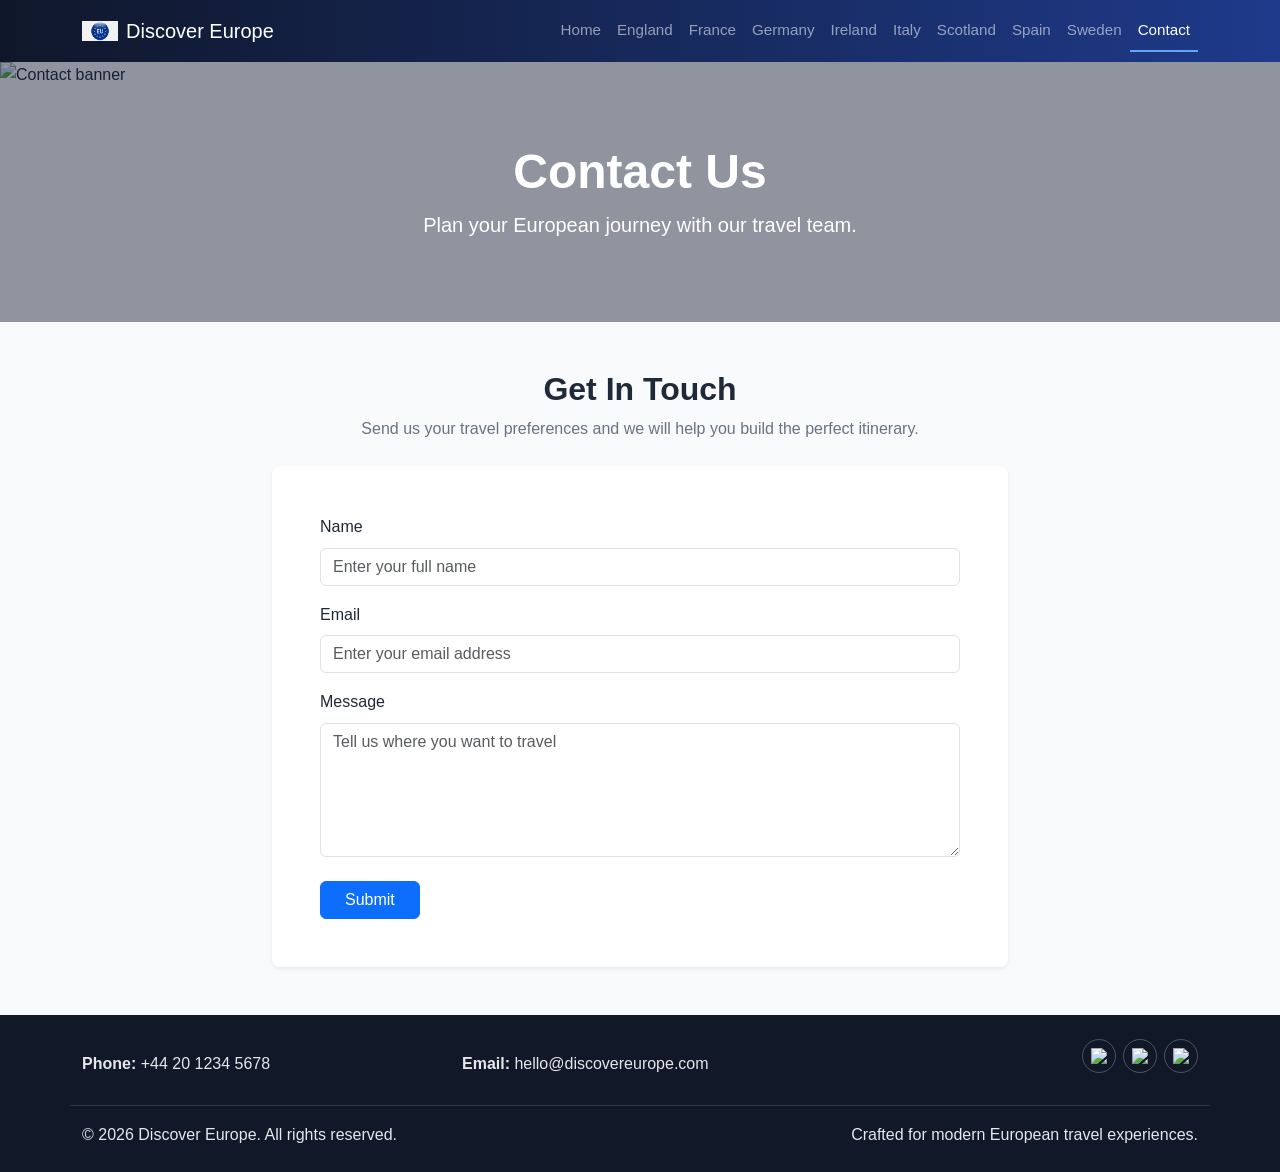
==== contact.html @ 99d62b43 "first commit" ====
<!DOCTYPE html>
<html lang="en">
<head>
  <meta charset="UTF-8">
  <meta name="viewport" content="width=device-width, initial-scale=1.0">
  <title>Discover Europe | Contact</title>
  <link href="https://cdn.jsdelivr.net/npm/bootstrap@5.3.3/dist/css/bootstrap.min.css" rel="stylesheet">
  <link rel="stylesheet" href="css/custom.css">
</head>
<body>
  <nav class="navbar navbar-expand-lg navbar-dark site-navbar sticky-top">
    <div class="container">
      <a class="navbar-brand d-flex align-items-center gap-2" href="index.html"><img src="images/logo.png" alt="Discover Europe logo" class="site-logo"><span>Discover Europe</span></a>
      <button class="navbar-toggler" type="button" data-bs-toggle="collapse" data-bs-target="#mainNavbar"><span class="navbar-toggler-icon"></span></button>
      <div class="collapse navbar-collapse" id="mainNavbar">
        <ul class="navbar-nav ms-auto mb-2 mb-lg-0">
          <li class="nav-item"><a class="nav-link" href="index.html">Home</a></li><li class="nav-item"><a class="nav-link" href="england.html">England</a></li><li class="nav-item"><a class="nav-link" href="france.html">France</a></li><li class="nav-item"><a class="nav-link" href="germany.html">Germany</a></li><li class="nav-item"><a class="nav-link" href="ireland.html">Ireland</a></li><li class="nav-item"><a class="nav-link" href="italy.html">Italy</a></li><li class="nav-item"><a class="nav-link" href="scotland.html">Scotland</a></li><li class="nav-item"><a class="nav-link" href="spain.html">Spain</a></li><li class="nav-item"><a class="nav-link" href="sweden.html">Sweden</a></li><li class="nav-item"><a class="nav-link active" aria-current="page" href="contact.html">Contact</a></li>
        </ul>
      </div>
    </div>
  </nav>
  <header class="hero-banner position-relative">
    <img src="images/banner-contact.jpg" class="img-fluid w-100 banner-image" alt="Contact banner">
    <div class="banner-overlay d-flex align-items-center justify-content-center text-center">
      <div class="container"><h1 class="display-5 fw-bold">Contact Us</h1><p class="lead mb-0">Plan your European journey with our travel team.</p></div>
    </div>
  </header>
  <main class="py-5">
    <section class="container">
      <div class="row justify-content-center">
        <div class="col-12 col-md-10 col-lg-8">
          <h2 class="section-title text-center">Get In Touch</h2>
          <p class="section-subtitle text-center">Send us your travel preferences and we will help you build the perfect itinerary.</p>
          <form class="contact-form p-4 p-md-5 rounded-3 shadow-sm" action="#" method="post" novalidate>
            <div class="mb-3">
              <label for="name" class="form-label">Name</label>
              <input type="text" class="form-control" id="name" name="name" placeholder="Enter your full name" required>
            </div>
            <div class="mb-3">
              <label for="email" class="form-label">Email</label>
              <input type="email" class="form-control" id="email" name="email" placeholder="Enter your email address" required>
            </div>
            <div class="mb-4">
              <label for="message" class="form-label">Message</label>
              <textarea class="form-control" id="message" name="message" rows="5" placeholder="Tell us where you want to travel" required></textarea>
            </div>
            <button type="submit" class="btn btn-primary px-4">Submit</button>
          </form>
        </div>
      </div>
    </section>
  </main>
  <footer class="site-footer py-4">
    <div class="container">
      <div class="row gy-3 align-items-center footer-top pb-3 mb-3"><div class="col-12 col-md-4"><strong>Phone:</strong> +44 20 1234 5678</div><div class="col-12 col-md-4"><strong>Email:</strong> hello@discovereurope.com</div><div class="col-12 col-md-4 text-md-end social-icons"><a href="#" aria-label="Facebook"><img src="icons/facebook.svg" alt="Facebook icon"></a><a href="#" aria-label="Instagram"><img src="icons/instagram.svg" alt="Instagram icon"></a><a href="#" aria-label="Twitter"><img src="icons/twitter.svg" alt="Twitter icon"></a></div></div>
      <div class="row gy-2 align-items-center footer-bottom"><div class="col-12 col-md-6">&copy; 2026 Discover Europe. All rights reserved.</div><div class="col-12 col-md-6 text-md-end">Crafted for modern European travel experiences.</div></div>
    </div>
  </footer>
  <script src="https://cdn.jsdelivr.net/npm/bootstrap@5.3.3/dist/js/bootstrap.bundle.min.js"></script>
</body>
</html>
---- css/custom.css ----
:root {
  --primary-color: #1e3a8a;
  --accent-color: #60a5fa;
  --text-color: #1f2937;
  --muted-color: #6b7280;
  --footer-bg: #111827;
}

body {
  font-family: "Segoe UI", Tahoma, Geneva, Verdana, sans-serif;
  color: var(--text-color);
  line-height: 1.6;
  background-color: #f8fafc;
}

.site-navbar {
  background: linear-gradient(90deg, #0f172a, var(--primary-color));
}

.site-logo {
  width: 36px;
  height: 36px;
  object-fit: contain;
}

.navbar .nav-link {
  font-weight: 500;
  font-size: 0.95rem;
  transition: color 0.25s ease;
}

.navbar .nav-link:hover {
  color: #bfdbfe;
}

.navbar .nav-link.active {
  color: #ffffff;
  border-bottom: 2px solid var(--accent-color);
}

.hero-banner {
  min-height: 260px;
}

.banner-image {
  min-height: 260px;
  max-height: 440px;
  object-fit: cover;
}

.banner-overlay {
  position: absolute;
  inset: 0;
  background: rgba(15, 23, 42, 0.45);
  color: #ffffff;
  padding: 1rem;
}

.section-title {
  font-weight: 700;
  margin-bottom: 0.5rem;
}

.section-subtitle {
  color: var(--muted-color);
  margin-bottom: 1.5rem;
}

.destination-card {
  border: 0;
  border-radius: 0.9rem;
  overflow: hidden;
  box-shadow: 0 8px 24px rgba(15, 23, 42, 0.08);
  transition: transform 0.3s ease, box-shadow 0.3s ease;
}

.destination-card img {
  height: 220px;
  object-fit: cover;
}

.destination-card:hover {
  transform: translateY(-6px);
  box-shadow: 0 14px 28px rgba(15, 23, 42, 0.14);
}

.contact-form {
  background-color: #ffffff;
}

.site-footer {
  background-color: var(--footer-bg);
  color: #e5e7eb;
}

.footer-top {
  border-bottom: 1px solid rgba(255, 255, 255, 0.12);
}

.site-footer a {
  color: #e5e7eb;
  text-decoration: none;
}

.social-icons a {
  display: inline-flex;
  align-items: center;
  justify-content: center;
  width: 34px;
  height: 34px;
  margin-left: 0.45rem;
  border: 1px solid rgba(255, 255, 255, 0.25);
  border-radius: 50%;
  transition: all 0.25s ease;
}

.social-icons a:hover {
  background-color: var(--accent-color);
  border-color: var(--accent-color);
}

.social-icons img {
  width: 16px;
  height: 16px;
}

@media (max-width: 991.98px) {
  .navbar .nav-link.active {
    border-bottom: 0;
  }
}

@media (max-width: 767.98px) {
  .banner-image {
    min-height: 220px;
  }

  .banner-overlay h1 {
    font-size: 1.85rem;
  }

  .social-icons a {
    margin-left: 0;
    margin-right: 0.45rem;
  }
}
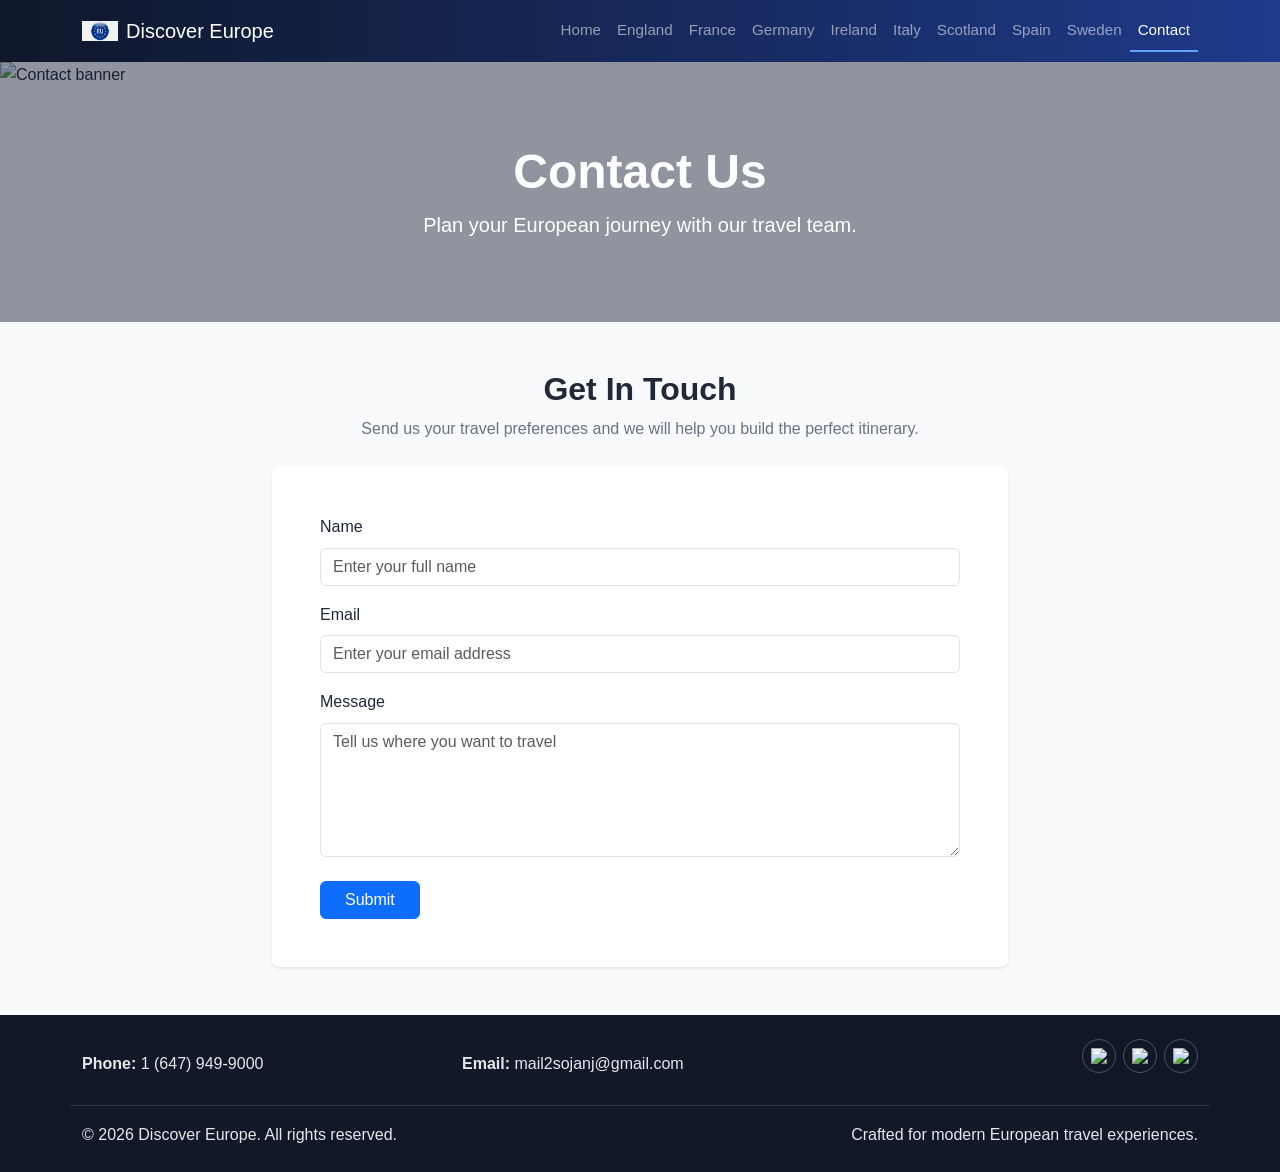
==== commit 2f9ee383: "email and phone" ====
--- a/contact.html
+++ b/contact.html
@@ -52,7 +52,7 @@
   </main>
   <footer class="site-footer py-4">
     <div class="container">
-      <div class="row gy-3 align-items-center footer-top pb-3 mb-3"><div class="col-12 col-md-4"><strong>Phone:</strong> +44 20 1234 5678</div><div class="col-12 col-md-4"><strong>Email:</strong> hello@discovereurope.com</div><div class="col-12 col-md-4 text-md-end social-icons"><a href="#" aria-label="Facebook"><img src="icons/facebook.svg" alt="Facebook icon"></a><a href="#" aria-label="Instagram"><img src="icons/instagram.svg" alt="Instagram icon"></a><a href="#" aria-label="Twitter"><img src="icons/twitter.svg" alt="Twitter icon"></a></div></div>
+      <div class="row gy-3 align-items-center footer-top pb-3 mb-3"><div class="col-12 col-md-4"><strong>Phone:</strong> 1 (647) 949-9000</div><div class="col-12 col-md-4"><strong>Email:</strong> mail2sojanj@gmail.com</div><div class="col-12 col-md-4 text-md-end social-icons"><a href="#" aria-label="Facebook"><img src="icons/facebook.svg" alt="Facebook icon"></a><a href="#" aria-label="Instagram"><img src="icons/instagram.svg" alt="Instagram icon"></a><a href="#" aria-label="Twitter"><img src="icons/twitter.svg" alt="Twitter icon"></a></div></div>
       <div class="row gy-2 align-items-center footer-bottom"><div class="col-12 col-md-6">&copy; 2026 Discover Europe. All rights reserved.</div><div class="col-12 col-md-6 text-md-end">Crafted for modern European travel experiences.</div></div>
     </div>
   </footer>
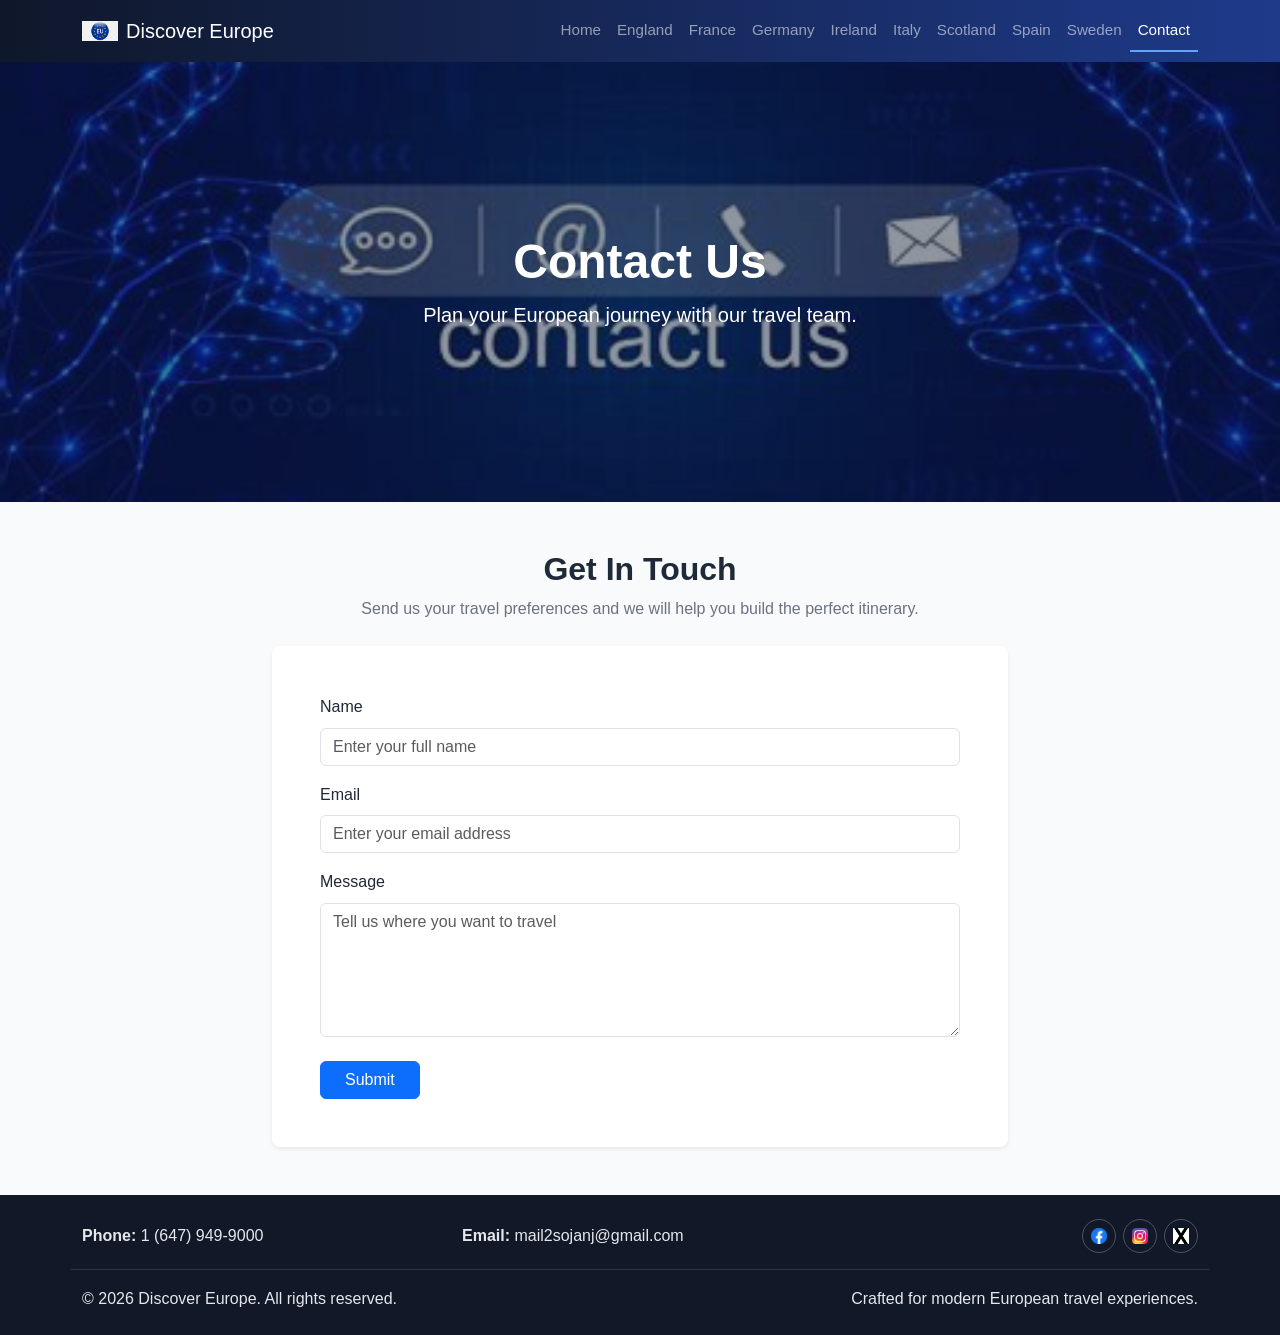
==== commit 2b748030: "conntact page" ====
--- a/contact.html
+++ b/contact.html
@@ -10,7 +10,7 @@
 <body>
   <nav class="navbar navbar-expand-lg navbar-dark site-navbar sticky-top">
     <div class="container">
-      <a class="navbar-brand d-flex align-items-center gap-2" href="index.html"><img src="images/logo.png" alt="Discover Europe logo" class="site-logo"><span>Discover Europe</span></a>
+      <a class="navbar-brand d-flex align-items-center gap-2" href="index.html"><img src="./images/logo.png" alt="Discover Europe logo" class="site-logo"><span>Discover Europe</span></a>
       <button class="navbar-toggler" type="button" data-bs-toggle="collapse" data-bs-target="#mainNavbar"><span class="navbar-toggler-icon"></span></button>
       <div class="collapse navbar-collapse" id="mainNavbar">
         <ul class="navbar-nav ms-auto mb-2 mb-lg-0">
@@ -20,7 +20,7 @@
     </div>
   </nav>
   <header class="hero-banner position-relative">
-    <img src="images/banner-contact.jpg" class="img-fluid w-100 banner-image" alt="Contact banner">
+    <img src="./images/banner-contact.jpg" class="img-fluid w-100 banner-image" alt="Contact banner">
     <div class="banner-overlay d-flex align-items-center justify-content-center text-center">
       <div class="container"><h1 class="display-5 fw-bold">Contact Us</h1><p class="lead mb-0">Plan your European journey with our travel team.</p></div>
     </div>
@@ -52,7 +52,7 @@
   </main>
   <footer class="site-footer py-4">
     <div class="container">
-      <div class="row gy-3 align-items-center footer-top pb-3 mb-3"><div class="col-12 col-md-4"><strong>Phone:</strong> 1 (647) 949-9000</div><div class="col-12 col-md-4"><strong>Email:</strong> mail2sojanj@gmail.com</div><div class="col-12 col-md-4 text-md-end social-icons"><a href="#" aria-label="Facebook"><img src="icons/facebook.svg" alt="Facebook icon"></a><a href="#" aria-label="Instagram"><img src="icons/instagram.svg" alt="Instagram icon"></a><a href="#" aria-label="Twitter"><img src="icons/twitter.svg" alt="Twitter icon"></a></div></div>
+      <div class="row gy-3 align-items-center footer-top pb-3 mb-3"><div class="col-12 col-md-4"><strong>Phone:</strong> 1 (647) 949-9000</div><div class="col-12 col-md-4"><strong>Email:</strong> mail2sojanj@gmail.com</div><div class="col-12 col-md-4 text-md-end social-icons"><a href="#" aria-label="Facebook"><img src="./icons/facebook.png" alt="Facebook icon"></a><a href="#" aria-label="Instagram"><img src="./icons/instagram.png" alt="Instagram icon"></a><a href="#" aria-label="Twitter"><img src="./icons/twitter.jpg" alt="Twitter icon"></a></div></div>
       <div class="row gy-2 align-items-center footer-bottom"><div class="col-12 col-md-6">&copy; 2026 Discover Europe. All rights reserved.</div><div class="col-12 col-md-6 text-md-end">Crafted for modern European travel experiences.</div></div>
     </div>
   </footer>
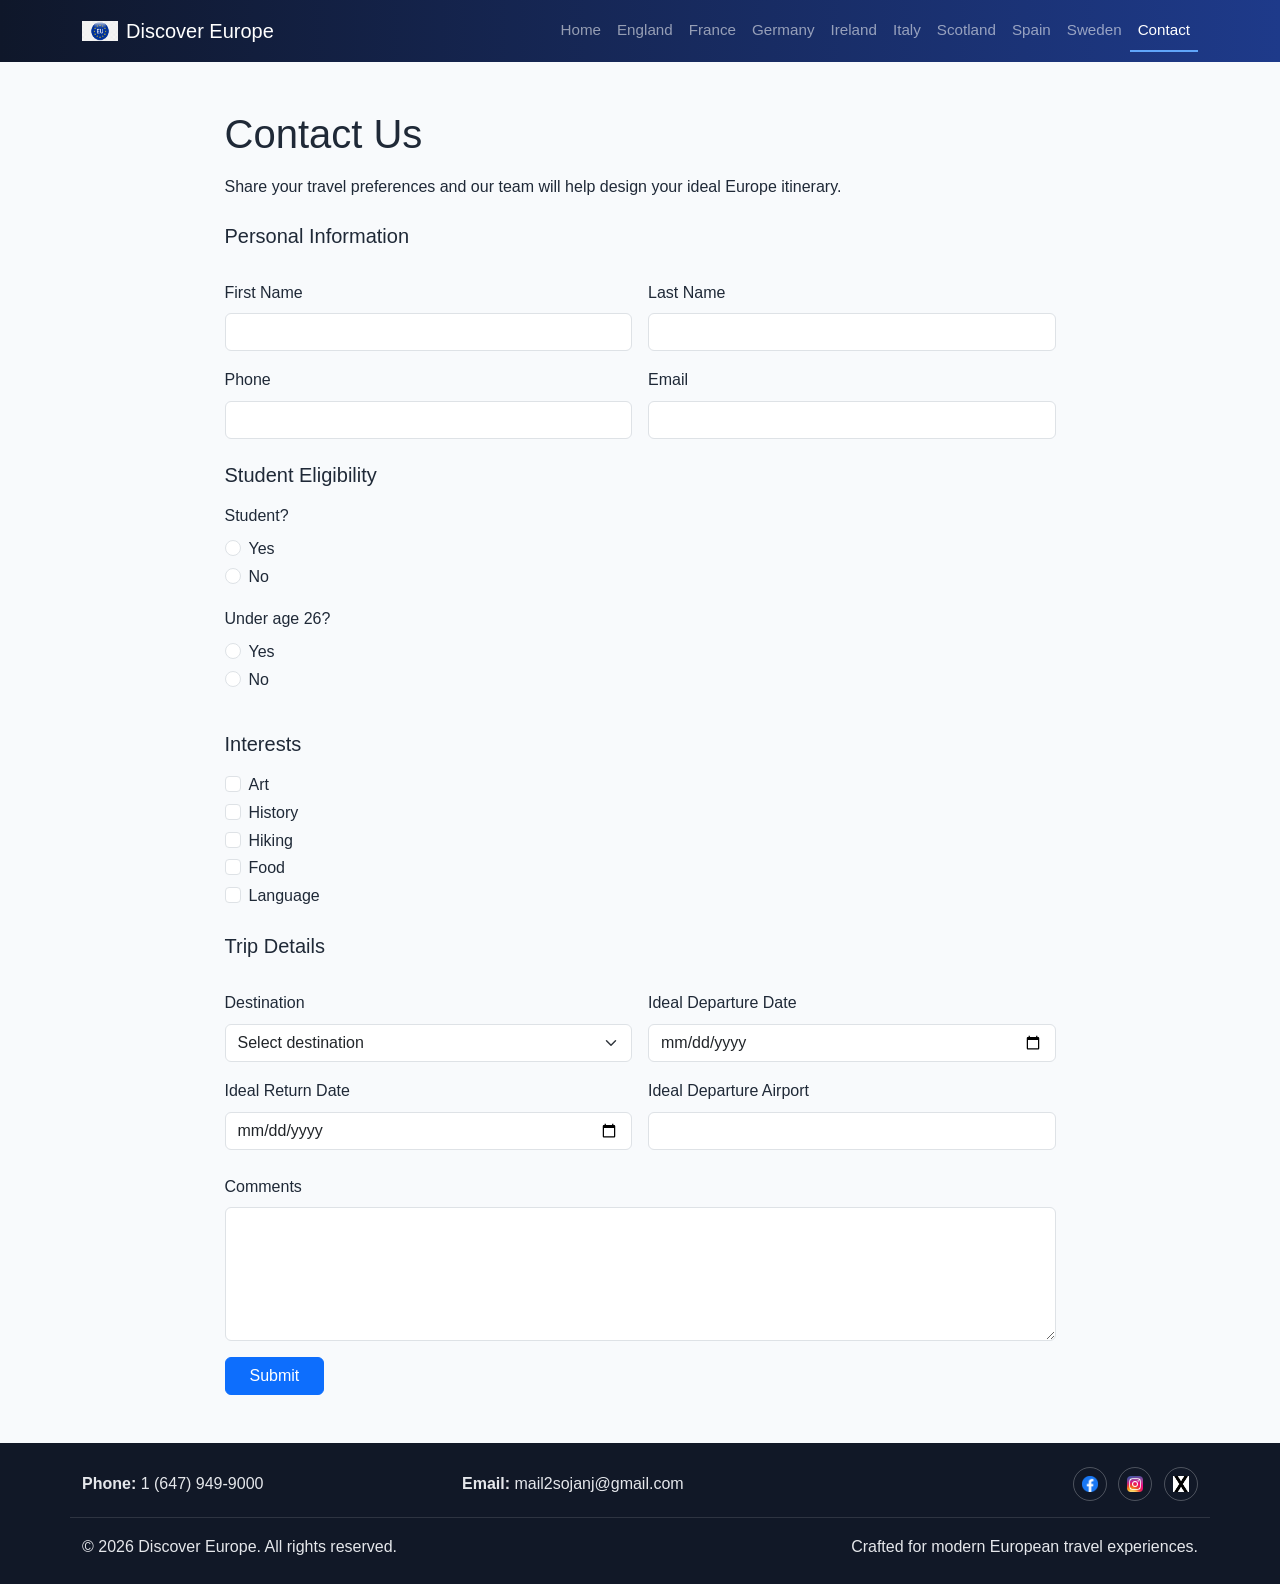
==== commit c6202e10: "contact form integration" ====
--- a/contact.html
+++ b/contact.html
@@ -6,56 +6,224 @@
   <title>Discover Europe | Contact</title>
   <link href="https://cdn.jsdelivr.net/npm/bootstrap@5.3.3/dist/css/bootstrap.min.css" rel="stylesheet">
   <link rel="stylesheet" href="css/custom.css">
+  <style>
+    :focus {
+      outline: 3px solid orange;
+      outline-offset: 2px;
+    }
+  </style>
 </head>
 <body>
   <nav class="navbar navbar-expand-lg navbar-dark site-navbar sticky-top">
     <div class="container">
-      <a class="navbar-brand d-flex align-items-center gap-2" href="index.html"><img src="./images/logo.png" alt="Discover Europe logo" class="site-logo"><span>Discover Europe</span></a>
-      <button class="navbar-toggler" type="button" data-bs-toggle="collapse" data-bs-target="#mainNavbar"><span class="navbar-toggler-icon"></span></button>
+      <a class="navbar-brand d-flex align-items-center gap-2" href="index.html">
+        <img src="./images/logo.png" alt="Discover Europe logo" class="site-logo">
+        <span>Discover Europe</span>
+      </a>
+      <button class="navbar-toggler" type="button" data-bs-toggle="collapse" data-bs-target="#mainNavbar" aria-controls="mainNavbar" aria-expanded="false" aria-label="Toggle navigation">
+        <span class="navbar-toggler-icon"></span>
+      </button>
       <div class="collapse navbar-collapse" id="mainNavbar">
         <ul class="navbar-nav ms-auto mb-2 mb-lg-0">
-          <li class="nav-item"><a class="nav-link" href="index.html">Home</a></li><li class="nav-item"><a class="nav-link" href="england.html">England</a></li><li class="nav-item"><a class="nav-link" href="france.html">France</a></li><li class="nav-item"><a class="nav-link" href="germany.html">Germany</a></li><li class="nav-item"><a class="nav-link" href="ireland.html">Ireland</a></li><li class="nav-item"><a class="nav-link" href="italy.html">Italy</a></li><li class="nav-item"><a class="nav-link" href="scotland.html">Scotland</a></li><li class="nav-item"><a class="nav-link" href="spain.html">Spain</a></li><li class="nav-item"><a class="nav-link" href="sweden.html">Sweden</a></li><li class="nav-item"><a class="nav-link active" aria-current="page" href="contact.html">Contact</a></li>
+          <li class="nav-item"><a class="nav-link" href="index.html">Home</a></li>
+          <li class="nav-item"><a class="nav-link" href="england.html">England</a></li>
+          <li class="nav-item"><a class="nav-link" href="france.html">France</a></li>
+          <li class="nav-item"><a class="nav-link" href="germany.html">Germany</a></li>
+          <li class="nav-item"><a class="nav-link" href="ireland.html">Ireland</a></li>
+          <li class="nav-item"><a class="nav-link" href="italy.html">Italy</a></li>
+          <li class="nav-item"><a class="nav-link" href="scotland.html">Scotland</a></li>
+          <li class="nav-item"><a class="nav-link" href="spain.html">Spain</a></li>
+          <li class="nav-item"><a class="nav-link" href="sweden.html">Sweden</a></li>
+          <li class="nav-item"><a class="nav-link active" aria-current="page" href="contact.html">Contact</a></li>
         </ul>
       </div>
     </div>
   </nav>
-  <header class="hero-banner position-relative">
-    <img src="./images/banner-contact.jpg" class="img-fluid w-100 banner-image" alt="Contact banner">
-    <div class="banner-overlay d-flex align-items-center justify-content-center text-center">
-      <div class="container"><h1 class="display-5 fw-bold">Contact Us</h1><p class="lead mb-0">Plan your European journey with our travel team.</p></div>
-    </div>
-  </header>
+
   <main class="py-5">
-    <section class="container">
+    <div class="container">
       <div class="row justify-content-center">
-        <div class="col-12 col-md-10 col-lg-8">
-          <h2 class="section-title text-center">Get In Touch</h2>
-          <p class="section-subtitle text-center">Send us your travel preferences and we will help you build the perfect itinerary.</p>
-          <form class="contact-form p-4 p-md-5 rounded-3 shadow-sm" action="#" method="post" novalidate>
+        <div class="col-12 col-lg-10 col-xl-9">
+          <h1 class="mb-3">Contact Us</h1>
+          <p class="mb-4">Share your travel preferences and our team will help design your ideal Europe itinerary.</p>
+
+          <form action="https://formspree.io/f/xkoyboga" method="POST" class="needs-validation" novalidate>
+            <fieldset class="mb-4">
+              <legend class="h5 mb-3">Personal Information</legend>
+              <div class="row g-3">
+                <div class="col-12 col-md-6">
+                  <label for="first_name" class="form-label">First Name</label>
+                  <input type="text" class="form-control" id="first_name" name="first_name" required>
+                  <div class="valid-feedback">Looks good.</div>
+                  <div class="invalid-feedback">Please enter your first name.</div>
+                </div>
+                <div class="col-12 col-md-6">
+                  <label for="last_name" class="form-label">Last Name</label>
+                  <input type="text" class="form-control" id="last_name" name="last_name" required>
+                  <div class="valid-feedback">Looks good.</div>
+                  <div class="invalid-feedback">Please enter your last name.</div>
+                </div>
+                <div class="col-12 col-md-6">
+                  <label for="phone" class="form-label">Phone</label>
+                  <input type="tel" class="form-control" id="phone" name="phone" autocomplete="tel">
+                  <div class="valid-feedback">Looks good.</div>
+                  <div class="invalid-feedback">Please enter a valid phone number.</div>
+                </div>
+                <div class="col-12 col-md-6">
+                  <label for="email" class="form-label">Email</label>
+                  <input type="email" class="form-control" id="email" name="email" autocomplete="email" required>
+                  <div class="valid-feedback">Looks good.</div>
+                  <div class="invalid-feedback">Please enter a valid email address.</div>
+                </div>
+              </div>
+            </fieldset>
+
+            <fieldset class="mb-4">
+              <legend class="h5 mb-3">Student Eligibility</legend>
+              <div class="mb-3">
+                <p class="form-label mb-2" id="student_yn_label">Student?</p>
+                <div class="form-check">
+                  <input class="form-check-input" type="radio" name="student_yn" id="student_yn_yes" value="Yes" aria-labelledby="student_yn_label">
+                  <label class="form-check-label" for="student_yn_yes">Yes</label>
+                </div>
+                <div class="form-check">
+                  <input class="form-check-input" type="radio" name="student_yn" id="student_yn_no" value="No" aria-labelledby="student_yn_label">
+                  <label class="form-check-label" for="student_yn_no">No</label>
+                </div>
+              </div>
+
+              <div class="mb-3">
+                <p class="form-label mb-2" id="under_26_label">Under age 26?</p>
+                <div class="form-check">
+                  <input class="form-check-input" type="radio" name="under_26" id="under_26_yes" value="Yes" aria-labelledby="under_26_label">
+                  <label class="form-check-label" for="under_26_yes">Yes</label>
+                </div>
+                <div class="form-check">
+                  <input class="form-check-input" type="radio" name="under_26" id="under_26_no" value="No" aria-labelledby="under_26_label">
+                  <label class="form-check-label" for="under_26_no">No</label>
+                </div>
+              </div>
+            </fieldset>
+
+            <fieldset class="mb-4">
+              <legend class="h5 mb-3">Interests</legend>
+              <div class="form-check">
+                <input class="form-check-input" type="checkbox" id="art" name="art" value="Art">
+                <label class="form-check-label" for="art">Art</label>
+              </div>
+              <div class="form-check">
+                <input class="form-check-input" type="checkbox" id="history" name="history" value="History">
+                <label class="form-check-label" for="history">History</label>
+              </div>
+              <div class="form-check">
+                <input class="form-check-input" type="checkbox" id="hiking" name="hiking" value="Hiking">
+                <label class="form-check-label" for="hiking">Hiking</label>
+              </div>
+              <div class="form-check">
+                <input class="form-check-input" type="checkbox" id="food" name="food" value="Food">
+                <label class="form-check-label" for="food">Food</label>
+              </div>
+              <div class="form-check">
+                <input class="form-check-input" type="checkbox" id="language" name="language" value="Language">
+                <label class="form-check-label" for="language">Language</label>
+              </div>
+            </fieldset>
+
+            <fieldset class="mb-4">
+              <legend class="h5 mb-3">Trip Details</legend>
+              <div class="row g-3">
+                <div class="col-12 col-md-6">
+                  <label for="destination" class="form-label">Destination</label>
+                  <select class="form-select" id="destination" name="destination" required>
+                    <option value="" selected disabled>Select destination</option>
+                    <option value="England">England</option>
+                    <option value="France">France</option>
+                    <option value="Germany">Germany</option>
+                    <option value="Ireland">Ireland</option>
+                    <option value="Italy">Italy</option>
+                    <option value="Scotland">Scotland</option>
+                    <option value="Spain">Spain</option>
+                    <option value="Sweden">Sweden</option>
+                  </select>
+                  <div class="valid-feedback">Looks good.</div>
+                  <div class="invalid-feedback">Please select a destination.</div>
+                </div>
+                <div class="col-12 col-md-6">
+                  <label for="ideal_departure_date" class="form-label">Ideal Departure Date</label>
+                  <input type="date" class="form-control" id="ideal_departure_date" name="ideal_departure_date">
+                  <div class="valid-feedback">Looks good.</div>
+                  <div class="invalid-feedback">Please choose a valid departure date.</div>
+                </div>
+                <div class="col-12 col-md-6">
+                  <label for="ideal_return_date" class="form-label">Ideal Return Date</label>
+                  <input type="date" class="form-control" id="ideal_return_date" name="ideal_return_date">
+                  <div class="valid-feedback">Looks good.</div>
+                  <div class="invalid-feedback">Please choose a valid return date.</div>
+                </div>
+                <div class="col-12 col-md-6">
+                  <label for="ideal_departure_airport" class="form-label">Ideal Departure Airport</label>
+                  <input type="text" class="form-control" id="ideal_departure_airport" name="ideal_departure_airport">
+                  <div class="valid-feedback">Looks good.</div>
+                  <div class="invalid-feedback">Please enter an airport name.</div>
+                </div>
+              </div>
+            </fieldset>
+
             <div class="mb-3">
-              <label for="name" class="form-label">Name</label>
-              <input type="text" class="form-control" id="name" name="name" placeholder="Enter your full name" required>
+              <label for="comments" class="form-label">Comments</label>
+              <textarea class="form-control" id="comments" name="comments" rows="5"></textarea>
+              <div class="valid-feedback">Looks good.</div>
+              <div class="invalid-feedback">Please provide a valid message.</div>
             </div>
-            <div class="mb-3">
-              <label for="email" class="form-label">Email</label>
-              <input type="email" class="form-control" id="email" name="email" placeholder="Enter your email address" required>
-            </div>
-            <div class="mb-4">
-              <label for="message" class="form-label">Message</label>
-              <textarea class="form-control" id="message" name="message" rows="5" placeholder="Tell us where you want to travel" required></textarea>
-            </div>
+
             <button type="submit" class="btn btn-primary px-4">Submit</button>
           </form>
         </div>
       </div>
-    </section>
+    </div>
   </main>
+
   <footer class="site-footer py-4">
     <div class="container">
-      <div class="row gy-3 align-items-center footer-top pb-3 mb-3"><div class="col-12 col-md-4"><strong>Phone:</strong> 1 (647) 949-9000</div><div class="col-12 col-md-4"><strong>Email:</strong> mail2sojanj@gmail.com</div><div class="col-12 col-md-4 text-md-end social-icons"><a href="#" aria-label="Facebook"><img src="./icons/facebook.png" alt="Facebook icon"></a><a href="#" aria-label="Instagram"><img src="./icons/instagram.png" alt="Instagram icon"></a><a href="#" aria-label="Twitter"><img src="./icons/twitter.jpg" alt="Twitter icon"></a></div></div>
-      <div class="row gy-2 align-items-center footer-bottom"><div class="col-12 col-md-6">&copy; 2026 Discover Europe. All rights reserved.</div><div class="col-12 col-md-6 text-md-end">Crafted for modern European travel experiences.</div></div>
+      <div class="row gy-3 align-items-center footer-top pb-3 mb-3">
+        <div class="col-12 col-md-4">
+          <strong>Phone:</strong> 1 (647) 949-9000
+        </div>
+        <div class="col-12 col-md-4">
+          <strong>Email:</strong> mail2sojanj@gmail.com
+        </div>
+        <div class="col-12 col-md-4 text-md-end social-icons">
+          <a href="#" aria-label="Facebook"><img src="./icons/facebook.png" alt="Facebook icon"></a>
+          <a href="#" aria-label="Instagram"><img src="./icons/instagram.png" alt="Instagram icon"></a>
+          <a href="#" aria-label="Twitter"><img src="./icons/twitter.jpg" alt="Twitter icon"></a>
+        </div>
+      </div>
+      <div class="row gy-2 align-items-center footer-bottom">
+        <div class="col-12 col-md-6">
+          &copy; 2026 Discover Europe. All rights reserved.
+        </div>
+        <div class="col-12 col-md-6 text-md-end">
+          Crafted for modern European travel experiences.
+        </div>
+      </div>
     </div>
   </footer>
+
   <script src="https://cdn.jsdelivr.net/npm/bootstrap@5.3.3/dist/js/bootstrap.bundle.min.js"></script>
+  <script>
+    (() => {
+      'use strict';
+      const forms = document.querySelectorAll('.needs-validation');
+      Array.from(forms).forEach(form => {
+        form.addEventListener('submit', event => {
+          if (!form.checkValidity()) {
+            event.preventDefault();
+            event.stopPropagation();
+          }
+          form.classList.add('was-validated');
+        }, false);
+      });
+    })();
+  </script>
 </body>
 </html>
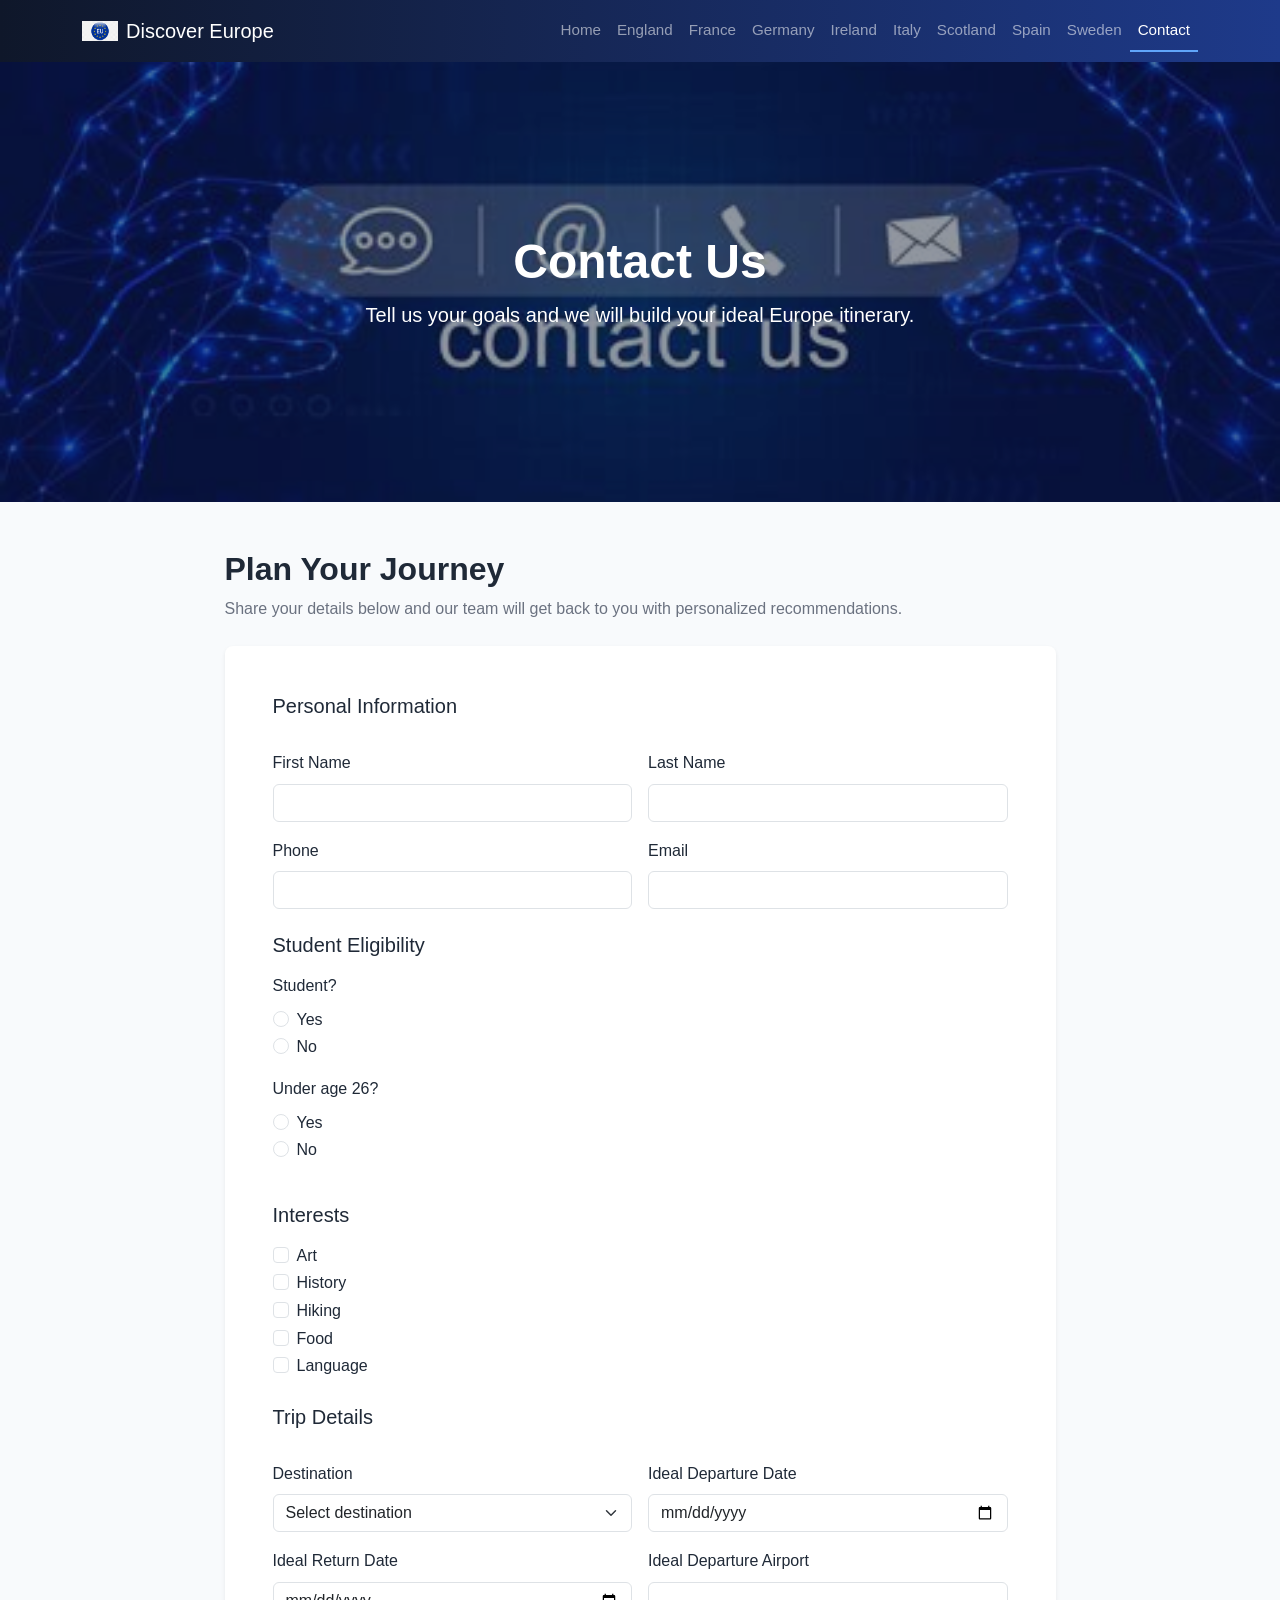
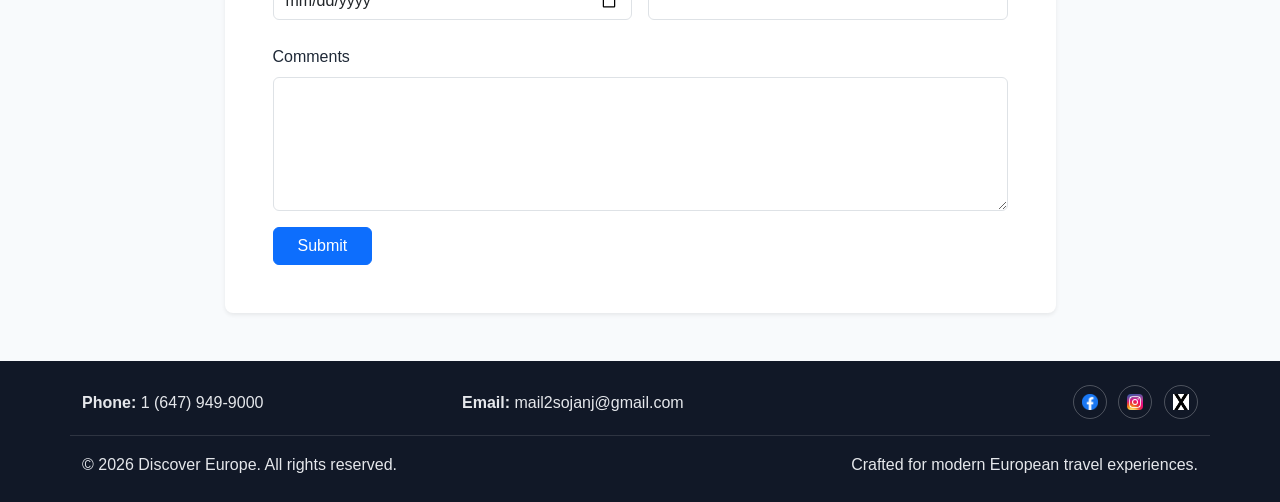
==== commit 68074aa8: "contact change" ====
--- a/contact.html
+++ b/contact.html
@@ -40,34 +40,44 @@
     </div>
   </nav>
 
+  <header class="hero-banner position-relative">
+    <img src="images/banner-contact.jpg" class="img-fluid w-100 banner-image" alt="Traveler planning a Europe trip">
+    <div class="banner-overlay d-flex align-items-center justify-content-center text-center">
+      <div class="container">
+        <h1 class="display-5 fw-bold">Contact Us</h1>
+        <p class="lead mb-0">Tell us your goals and we will build your ideal Europe itinerary.</p>
+      </div>
+    </div>
+  </header>
+
   <main class="py-5">
-    <div class="container">
+    <section class="container">
       <div class="row justify-content-center">
         <div class="col-12 col-lg-10 col-xl-9">
-          <h1 class="mb-3">Contact Us</h1>
-          <p class="mb-4">Share your travel preferences and our team will help design your ideal Europe itinerary.</p>
-
-          <form action="https://formspree.io/f/xkoyboga" method="POST" class="needs-validation" novalidate>
+          <h2 class="section-title">Plan Your Journey</h2>
+          <p class="section-subtitle">Share your details below and our team will get back to you with personalized recommendations.</p>
+
+          <form action="https://formspree.io/f/xkoyboga" method="POST" class="needs-validation contact-form p-4 p-md-5 rounded-3 shadow-sm" novalidate>
             <fieldset class="mb-4">
               <legend class="h5 mb-3">Personal Information</legend>
               <div class="row g-3">
                 <div class="col-12 col-md-6">
                   <label for="first_name" class="form-label">First Name</label>
-                  <input type="text" class="form-control" id="first_name" name="first_name" required>
+                  <input type="text" class="form-control" id="first_name" name="first_name" autocomplete="given-name" required>
                   <div class="valid-feedback">Looks good.</div>
                   <div class="invalid-feedback">Please enter your first name.</div>
                 </div>
                 <div class="col-12 col-md-6">
                   <label for="last_name" class="form-label">Last Name</label>
-                  <input type="text" class="form-control" id="last_name" name="last_name" required>
+                  <input type="text" class="form-control" id="last_name" name="last_name" autocomplete="family-name" required>
                   <div class="valid-feedback">Looks good.</div>
                   <div class="invalid-feedback">Please enter your last name.</div>
                 </div>
                 <div class="col-12 col-md-6">
                   <label for="phone" class="form-label">Phone</label>
-                  <input type="tel" class="form-control" id="phone" name="phone" autocomplete="tel">
-                  <div class="valid-feedback">Looks good.</div>
-                  <div class="invalid-feedback">Please enter a valid phone number.</div>
+                  <input type="tel" class="form-control" id="phone" name="phone" autocomplete="tel" pattern="^[0-9+\-\s()]{7,20}$">
+                  <div class="valid-feedback">Looks good.</div>
+                  <div class="invalid-feedback">Please enter a valid phone number (7-20 digits, symbols allowed: + - ( )).</div>
                 </div>
                 <div class="col-12 col-md-6">
                   <label for="email" class="form-label">Email</label>
@@ -83,25 +93,27 @@
               <div class="mb-3">
                 <p class="form-label mb-2" id="student_yn_label">Student?</p>
                 <div class="form-check">
-                  <input class="form-check-input" type="radio" name="student_yn" id="student_yn_yes" value="Yes" aria-labelledby="student_yn_label">
+                  <input class="form-check-input" type="radio" name="student_yn" id="student_yn_yes" value="Yes" aria-labelledby="student_yn_label" required>
                   <label class="form-check-label" for="student_yn_yes">Yes</label>
                 </div>
                 <div class="form-check">
-                  <input class="form-check-input" type="radio" name="student_yn" id="student_yn_no" value="No" aria-labelledby="student_yn_label">
+                  <input class="form-check-input" type="radio" name="student_yn" id="student_yn_no" value="No" aria-labelledby="student_yn_label" required>
                   <label class="form-check-label" for="student_yn_no">No</label>
                 </div>
+                <div class="invalid-feedback" id="student_yn_feedback">Please choose an option.</div>
               </div>
 
               <div class="mb-3">
                 <p class="form-label mb-2" id="under_26_label">Under age 26?</p>
                 <div class="form-check">
-                  <input class="form-check-input" type="radio" name="under_26" id="under_26_yes" value="Yes" aria-labelledby="under_26_label">
+                  <input class="form-check-input" type="radio" name="under_26" id="under_26_yes" value="Yes" aria-labelledby="under_26_label" required>
                   <label class="form-check-label" for="under_26_yes">Yes</label>
                 </div>
                 <div class="form-check">
-                  <input class="form-check-input" type="radio" name="under_26" id="under_26_no" value="No" aria-labelledby="under_26_label">
+                  <input class="form-check-input" type="radio" name="under_26" id="under_26_no" value="No" aria-labelledby="under_26_label" required>
                   <label class="form-check-label" for="under_26_no">No</label>
                 </div>
+                <div class="invalid-feedback" id="under_26_feedback">Please choose an option.</div>
               </div>
             </fieldset>
 
@@ -180,7 +192,7 @@
           </form>
         </div>
       </div>
-    </div>
+    </section>
   </main>
 
   <footer class="site-footer py-4">
@@ -214,8 +226,49 @@
     (() => {
       'use strict';
       const forms = document.querySelectorAll('.needs-validation');
+      const departureDateInput = document.getElementById('ideal_departure_date');
+      const returnDateInput = document.getElementById('ideal_return_date');
+      const studentRadios = document.querySelectorAll('input[name="student_yn"]');
+      const under26Radios = document.querySelectorAll('input[name="under_26"]');
+
+      const validateRadioGroup = (radios, feedbackId) => {
+        const feedback = document.getElementById(feedbackId);
+        const isChecked = Array.from(radios).some(radio => radio.checked);
+        radios.forEach(radio => {
+          radio.setCustomValidity(isChecked ? '' : 'Please choose an option.');
+        });
+        if (feedback) {
+          feedback.style.display = isChecked ? 'none' : 'block';
+        }
+      };
+
+      const validateDateRange = () => {
+        if (!departureDateInput.value || !returnDateInput.value) {
+          returnDateInput.setCustomValidity('');
+          return;
+        }
+
+        if (returnDateInput.value < departureDateInput.value) {
+          returnDateInput.setCustomValidity('Return date must be on or after departure date.');
+        } else {
+          returnDateInput.setCustomValidity('');
+        }
+      };
+
+      departureDateInput.addEventListener('change', validateDateRange);
+      returnDateInput.addEventListener('change', validateDateRange);
+      studentRadios.forEach(radio => {
+        radio.addEventListener('change', () => validateRadioGroup(studentRadios, 'student_yn_feedback'));
+      });
+      under26Radios.forEach(radio => {
+        radio.addEventListener('change', () => validateRadioGroup(under26Radios, 'under_26_feedback'));
+      });
+
       Array.from(forms).forEach(form => {
         form.addEventListener('submit', event => {
+          validateDateRange();
+          validateRadioGroup(studentRadios, 'student_yn_feedback');
+          validateRadioGroup(under26Radios, 'under_26_feedback');
           if (!form.checkValidity()) {
             event.preventDefault();
             event.stopPropagation();
